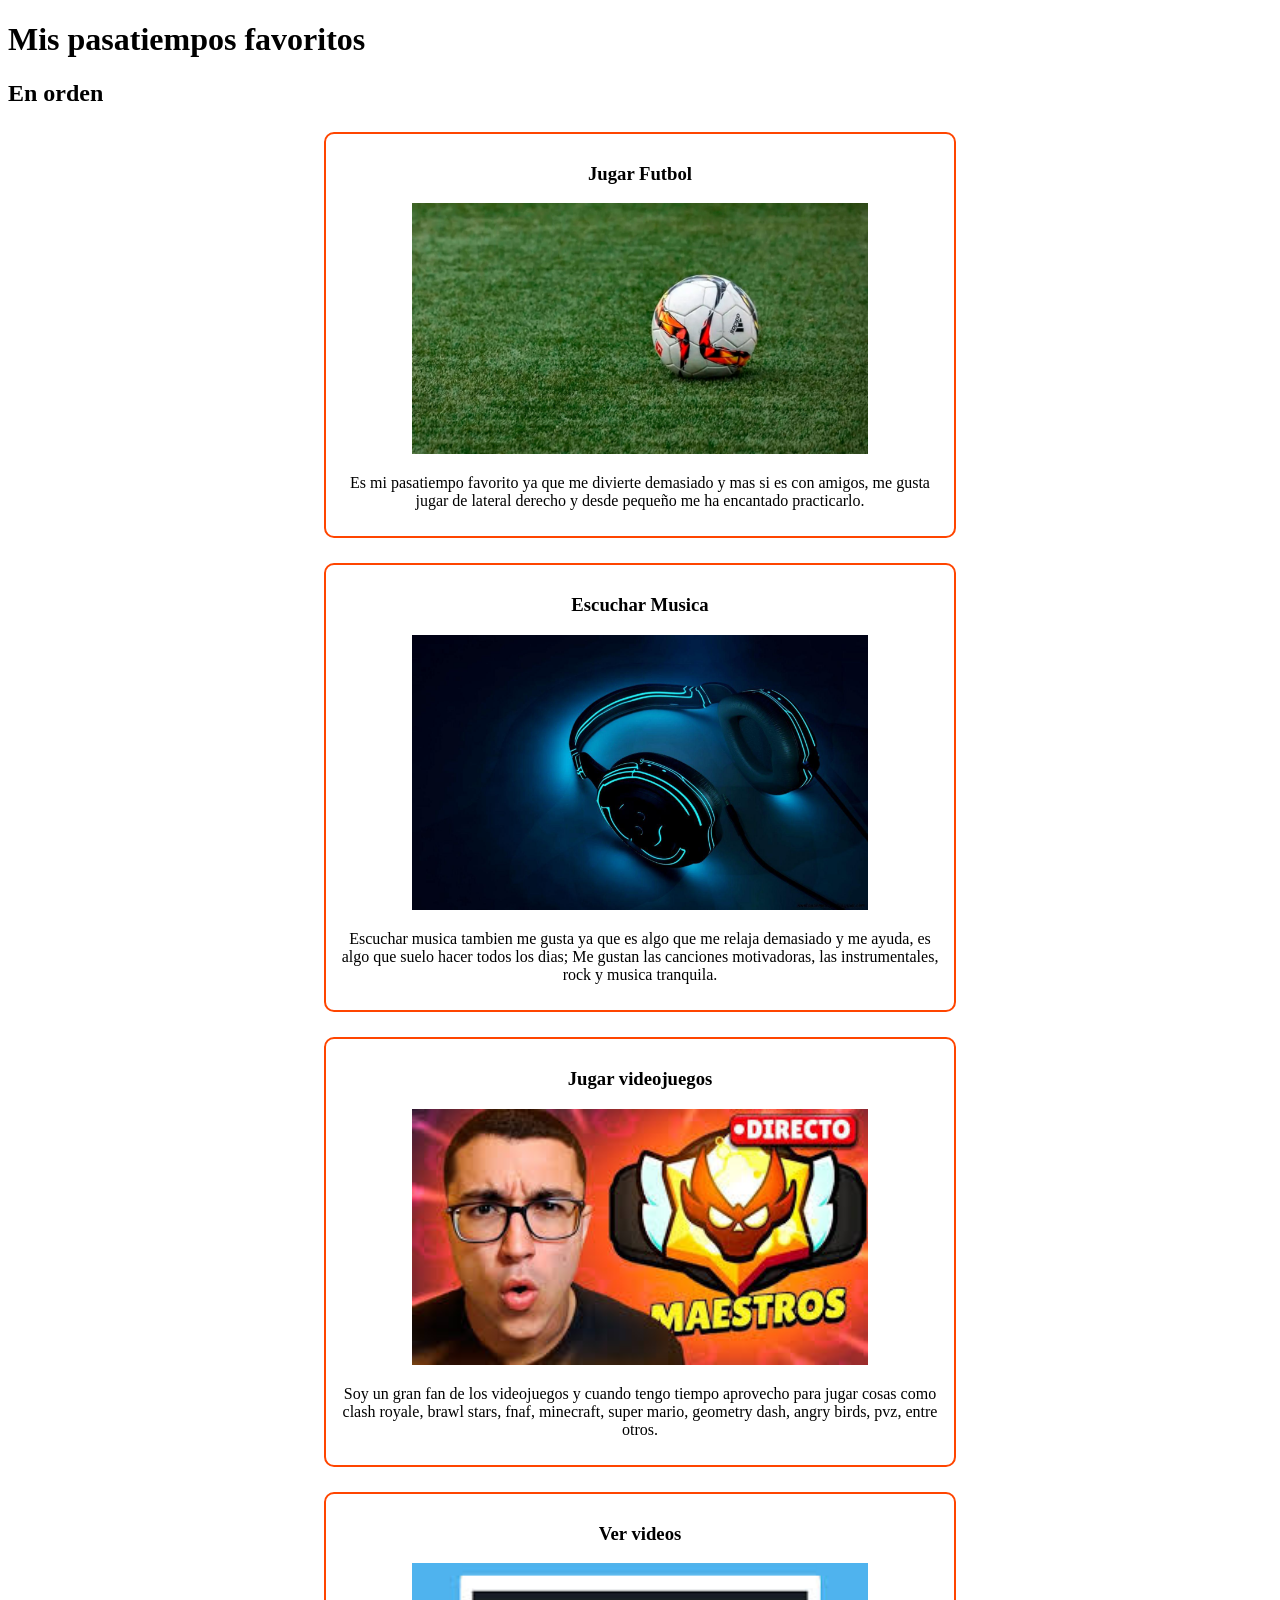
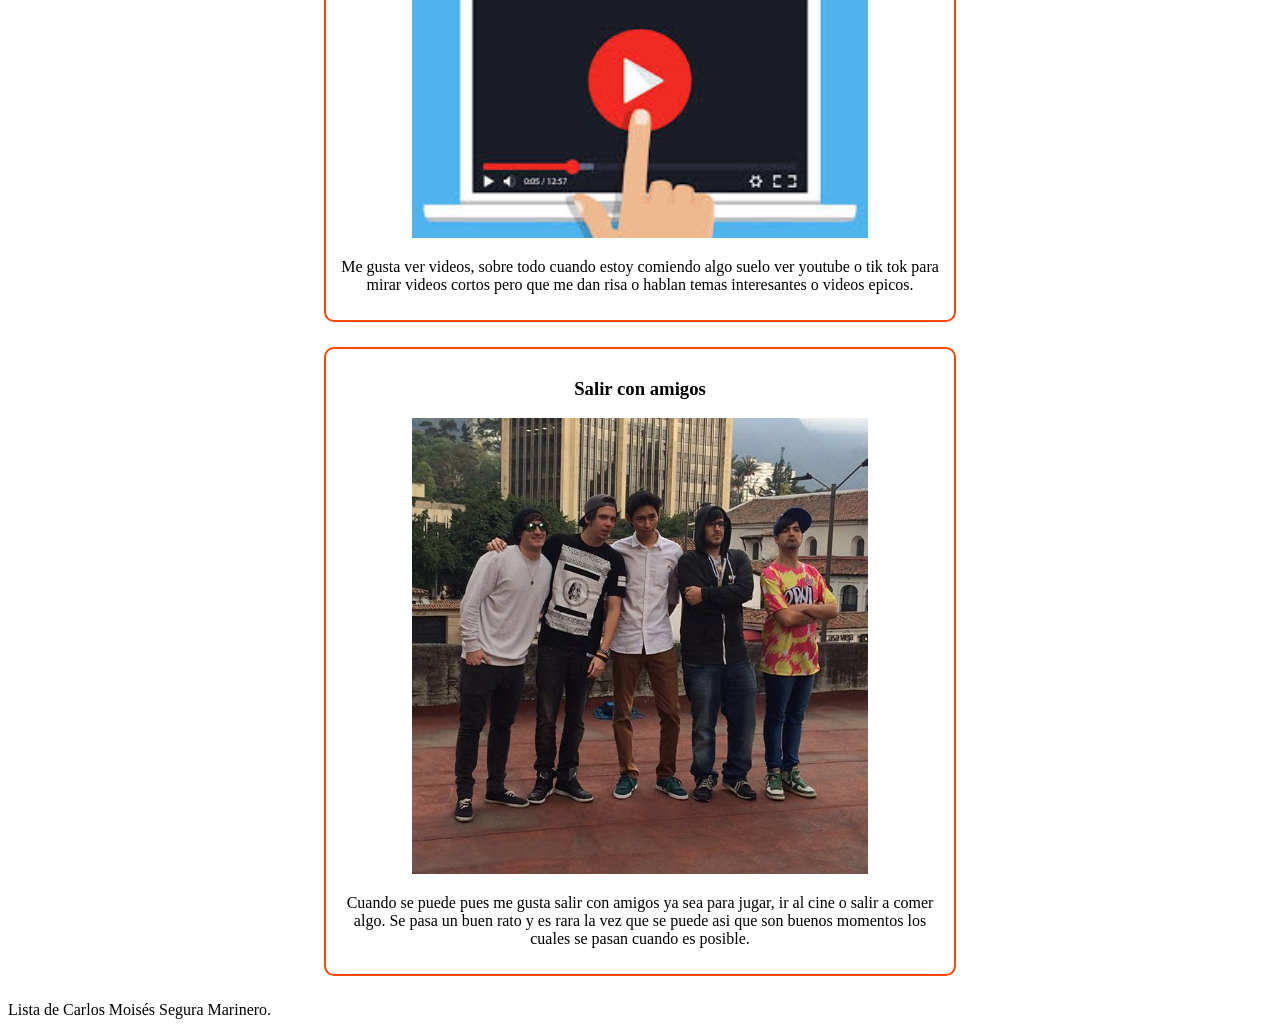
==== desafio5css/index.html @ 6d37fadd "Desafio y practica 5 Tarjetas" ====
<!DOCTYPE html>
<html lang="en">
<head>
    <meta charset="UTF-8">
    <meta name="viewport" content="width=device-width, initial-scale=1.0">
    <title>Pasatiempos</title>
    <link rel="stylesheet" href="css/estilos.css">
</head>
<body>
    <h1>Mis pasatiempos favoritos</h1>
    <h2>En orden</h2>

    <div class="tarjeta">
        <h3>Jugar Futbol</h3>
        <img src="img/futbol.jpg" alt="futbol" >
        <p>Es mi pasatiempo favorito ya que me divierte demasiado y mas si es con amigos, me gusta jugar de lateral derecho y desde pequeño me ha encantado practicarlo.</p>
    </div>

    <div class="tarjeta">
        <h3>Escuchar Musica</h3>
        <img src="img/musica.jpg" alt="music">
        <p>Escuchar musica tambien me gusta ya que es algo que me relaja demasiado y me ayuda, es algo que suelo hacer todos los dias; Me gustan las canciones motivadoras, las instrumentales, rock y musica tranquila. </p>
    </div>

    <div class="tarjeta">
        <h3>Jugar videojuegos</h3>
        <img src="img/xdddd.jpg" alt="trebor">
        <p>Soy un gran fan de los videojuegos y cuando tengo tiempo aprovecho para jugar cosas como clash royale, brawl stars, fnaf, minecraft, super mario, geometry dash, angry birds, pvz, entre otros.</p>
    </div>

    <div class="tarjeta">
        <h3>Ver videos</h3>
        <img src="img/videos.jpg" alt="videos">
        <p>Me gusta ver videos, sobre todo cuando estoy comiendo algo suelo ver youtube o tik tok para mirar videos cortos pero que me dan risa o hablan temas interesantes o videos epicos.</p>
    </div>

    <div class="tarjeta">
        <h3>Salir con amigos</h3>
        <img src="img/amigosxd.jpg" alt="karmaland">
        <p>Cuando se puede pues me gusta salir con amigos ya sea para jugar, ir al cine o salir a comer algo. Se pasa un buen rato y es rara la vez que se puede asi que son buenos momentos los cuales se pasan cuando es posible.</p>
    </div>
    
    <footer>
        <p>Lista de Carlos Moisés Segura Marinero.</p>
    </footer>
</body>
</html>
---- desafio5css/css/estilos.css ----
.tarjeta{
    border-style: solid;
    border-radius: 10px;
    border-color: orangered;
    border-width: 2px;

    width: 50%;

    margin: 25px auto 25px;

    padding: 10px;

    text-align: center;

    box-sizing: border-box;
}


img{
    width: 75%;
}
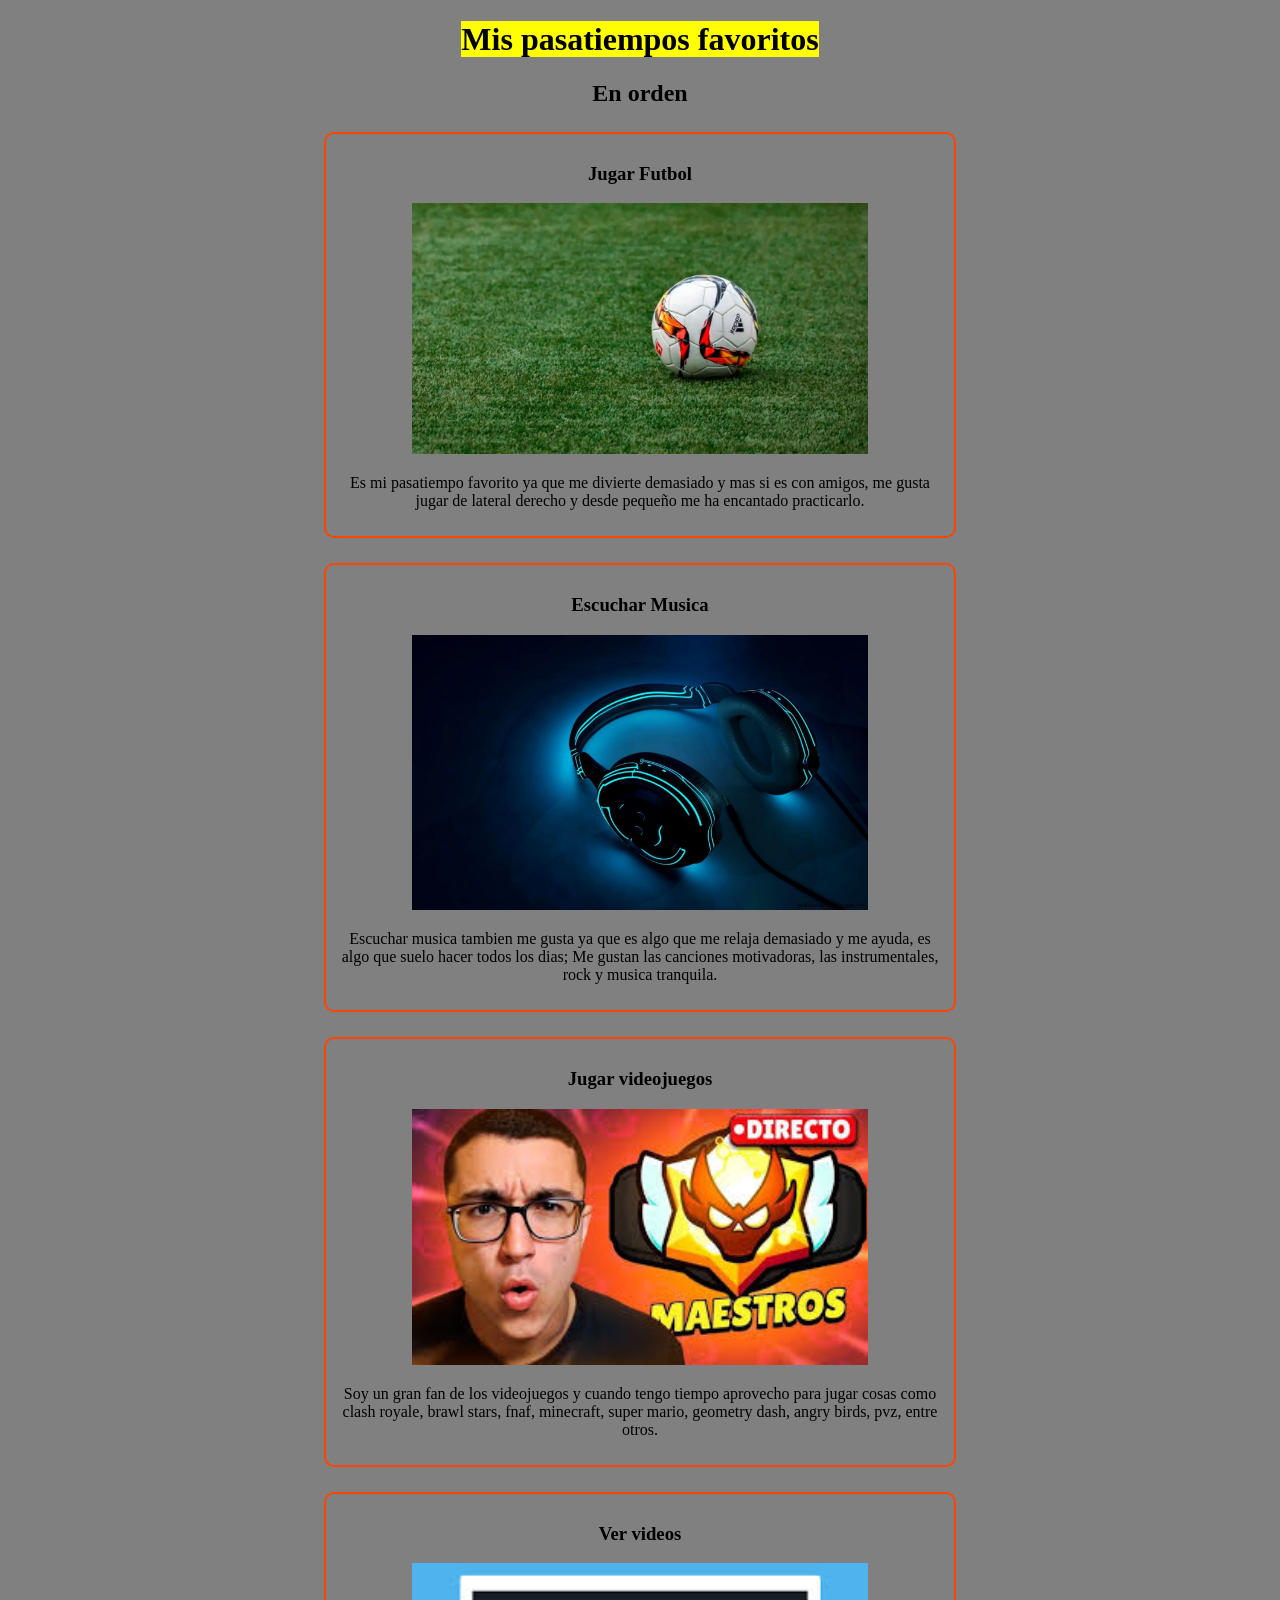
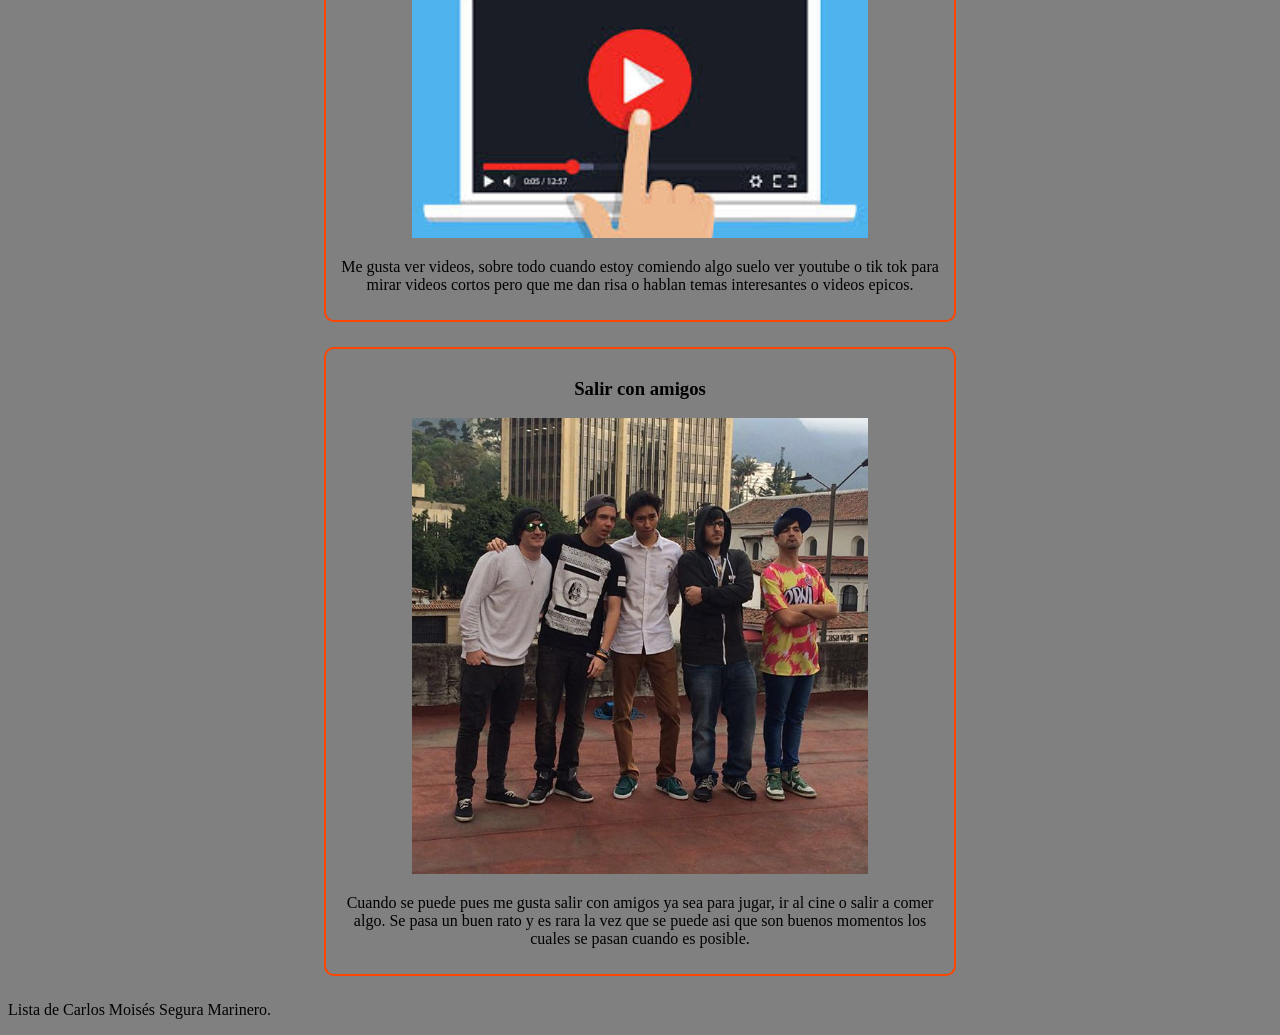
==== commit dae8b8e9: "Desafio5css tarjetas" ====
--- a/desafio5css/index.html
+++ b/desafio5css/index.html
@@ -7,8 +7,8 @@
     <link rel="stylesheet" href="css/estilos.css">
 </head>
 <body>
-    <h1>Mis pasatiempos favoritos</h1>
-    <h2>En orden</h2>
+    <h1 style="text-align: center;"><mark>Mis pasatiempos favoritos</mark></h1>
+    <h2 style="text-align: center;">En orden</h2>
 
     <div class="tarjeta">
         <h3>Jugar Futbol</h3>
--- a/desafio5css/css/estilos.css
+++ b/desafio5css/css/estilos.css
@@ -18,4 +18,8 @@
 
 img{
     width: 75%;
+}
+
+body{
+    background-color: gray;
 }
